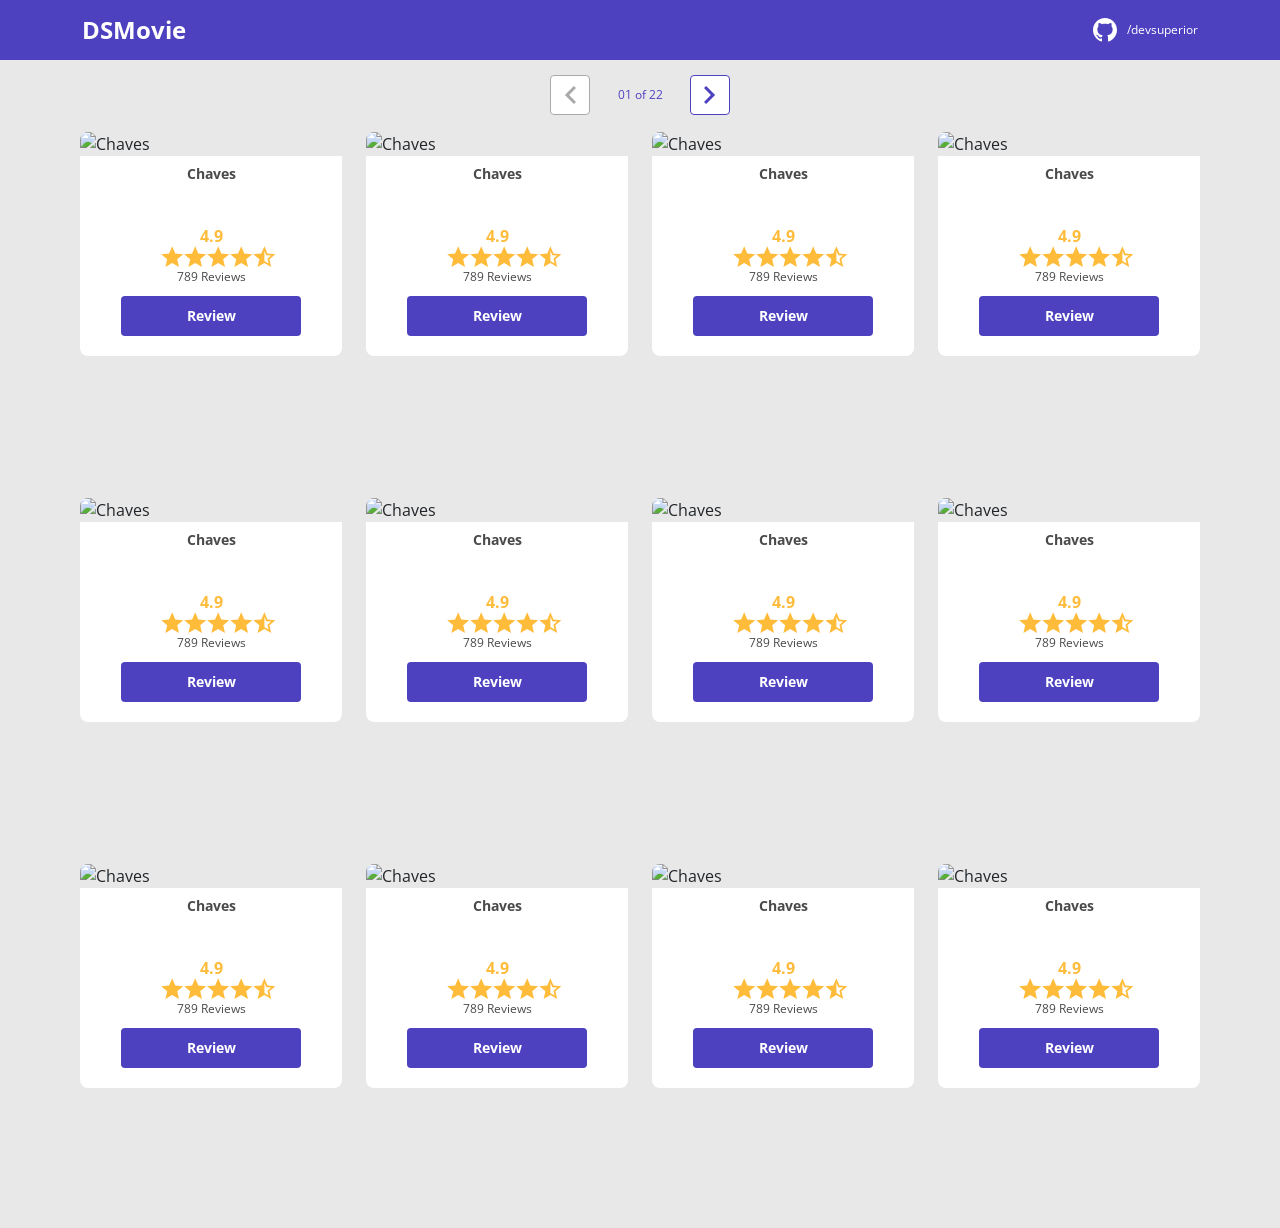
==== index.html @ 78d0e81d "Added pagination component" ====
<!DOCTYPE html>
<html lang="en">

<head>
    <meta charset="UTF-8">
    <meta http-equiv="X-UA-Compatible" content="IE=edge">
    <meta name="viewport" content="width=device-width, initial-scale=1.0">
    <title>DSMovie</title>

    <link href="https://cdn.jsdelivr.net/npm/bootstrap@5.1.3/dist/css/bootstrap.min.css" rel="stylesheet"
        integrity="sha384-1BmE4kWBq78iYhFldvKuhfTAU6auU8tT94WrHftjDbrCEXSU1oBoqyl2QvZ6jIW3" crossorigin="anonymous">

    <link rel="stylesheet" href="css/style.css">

</head>

<body>
    <header>

        <nav class="container">
            <h1>DSMovie</h1>

            <div class="dsmovie-contact-container">
                <a href="https://github.com/devsuperior"><img src="img/github_logo.svg" alt="Github"></a>
                <a href="https://github.com/devsuperior">/devsuperior</a>
            </div>

        </nav>

    </header>

    <main>
        <section id="dsmovie-card-list" class="container">

            <div class="dsmovie-pagination-container">

                <div class="dsmovie-pagination-box">
                    <button disabled class="dsmovie-page-btn">
                        <img class="flip-image" src="img/arrow.svg" alt="Previous Page">
                    </button>

                    <p>01 of 22</p>

                    <button class="dsmovie-page-btn">
                        <img src="img/arrow.svg" alt="Next Page">
                    </button>

                </div>
            </div>

            <div class="row">

                <div class="col-sm-6 col-lg-4 col-xl-3 mb-3">

                    <div class="dsmovie-card">

                        <img src="https://www.themoviedb.org/t/p/w533_and_h300_bestv2/6zzyWTu3p2Diztotbnb0kf128uo.jpg"
                            alt="Chaves">

                        <div class="dsmovie-card-description">
                            <h3>Chaves</h3>

                            <!-- Score -->
                            <div class="dsmovie-review-container">
                                <h4>4.9</h4>

                                <div class="dsmovie-star-container">
                                    <img src="img/star_full.svg" alt="*">
                                    <img src="img/star_full.svg" alt="*">
                                    <img src="img/star_full.svg" alt="*">
                                    <img src="img/star_full.svg" alt="*">
                                    <img src="img/star_half.svg" alt="/">
                                </div>

                                <p>789 Reviews</p>

                                <a class="dsmovie-btn" href="form.html">Review</a>
                            </div>
                        </div>
                    </div>

                </div>

                <div class="col-sm-6 col-lg-4 col-xl-3 mb-3">

                    <div class="dsmovie-card">

                        <img src="https://www.themoviedb.org/t/p/w533_and_h300_bestv2/6zzyWTu3p2Diztotbnb0kf128uo.jpg"
                            alt="Chaves">

                        <div class="dsmovie-card-description">
                            <h3>Chaves</h3>

                            <!-- Score -->
                            <div class="dsmovie-review-container">
                                <h4>4.9</h4>

                                <div class="dsmovie-star-container">
                                    <img src="img/star_full.svg" alt="*">
                                    <img src="img/star_full.svg" alt="*">
                                    <img src="img/star_full.svg" alt="*">
                                    <img src="img/star_full.svg" alt="*">
                                    <img src="img/star_half.svg" alt="/">
                                </div>

                                <p>789 Reviews</p>

                                <a class="dsmovie-btn" href="form.html">Review</a>
                            </div>
                        </div>
                    </div>

                </div>
                <div class="col-sm-6 col-lg-4 col-xl-3 mb-3">

                    <div class="dsmovie-card">

                        <img src="https://www.themoviedb.org/t/p/w533_and_h300_bestv2/6zzyWTu3p2Diztotbnb0kf128uo.jpg"
                            alt="Chaves">

                        <div class="dsmovie-card-description">
                            <h3>Chaves</h3>

                            <!-- Score -->
                            <div class="dsmovie-review-container">
                                <h4>4.9</h4>

                                <div class="dsmovie-star-container">
                                    <img src="img/star_full.svg" alt="*">
                                    <img src="img/star_full.svg" alt="*">
                                    <img src="img/star_full.svg" alt="*">
                                    <img src="img/star_full.svg" alt="*">
                                    <img src="img/star_half.svg" alt="/">
                                </div>

                                <p>789 Reviews</p>

                                <a class="dsmovie-btn" href="form.html">Review</a>
                            </div>
                        </div>
                    </div>

                </div>
                <div class="col-sm-6 col-lg-4 col-xl-3 mb-3">

                    <div class="dsmovie-card">

                        <img src="https://www.themoviedb.org/t/p/w533_and_h300_bestv2/6zzyWTu3p2Diztotbnb0kf128uo.jpg"
                            alt="Chaves">

                        <div class="dsmovie-card-description">
                            <h3>Chaves</h3>

                            <!-- Score -->
                            <div class="dsmovie-review-container">
                                <h4>4.9</h4>

                                <div class="dsmovie-star-container">
                                    <img src="img/star_full.svg" alt="*">
                                    <img src="img/star_full.svg" alt="*">
                                    <img src="img/star_full.svg" alt="*">
                                    <img src="img/star_full.svg" alt="*">
                                    <img src="img/star_half.svg" alt="/">
                                </div>

                                <p>789 Reviews</p>

                                <a class="dsmovie-btn" href="form.html">Review</a>
                            </div>
                        </div>
                    </div>

                </div>
                <div class="col-sm-6 col-lg-4 col-xl-3 mb-3">

                    <div class="dsmovie-card">

                        <img src="https://www.themoviedb.org/t/p/w533_and_h300_bestv2/6zzyWTu3p2Diztotbnb0kf128uo.jpg"
                            alt="Chaves">

                        <div class="dsmovie-card-description">
                            <h3>Chaves</h3>

                            <!-- Score -->
                            <div class="dsmovie-review-container">
                                <h4>4.9</h4>

                                <div class="dsmovie-star-container">
                                    <img src="img/star_full.svg" alt="*">
                                    <img src="img/star_full.svg" alt="*">
                                    <img src="img/star_full.svg" alt="*">
                                    <img src="img/star_full.svg" alt="*">
                                    <img src="img/star_half.svg" alt="/">
                                </div>

                                <p>789 Reviews</p>

                                <a class="dsmovie-btn" href="form.html">Review</a>
                            </div>
                        </div>
                    </div>

                </div>
                <div class="col-sm-6 col-lg-4 col-xl-3 mb-3">

                    <div class="dsmovie-card">

                        <img src="https://www.themoviedb.org/t/p/w533_and_h300_bestv2/6zzyWTu3p2Diztotbnb0kf128uo.jpg"
                            alt="Chaves">

                        <div class="dsmovie-card-description">
                            <h3>Chaves</h3>

                            <!-- Score -->
                            <div class="dsmovie-review-container">
                                <h4>4.9</h4>

                                <div class="dsmovie-star-container">
                                    <img src="img/star_full.svg" alt="*">
                                    <img src="img/star_full.svg" alt="*">
                                    <img src="img/star_full.svg" alt="*">
                                    <img src="img/star_full.svg" alt="*">
                                    <img src="img/star_half.svg" alt="/">
                                </div>

                                <p>789 Reviews</p>

                                <a class="dsmovie-btn" href="form.html">Review</a>
                            </div>
                        </div>
                    </div>

                </div>
                <div class="col-sm-6 col-lg-4 col-xl-3 mb-3">

                    <div class="dsmovie-card">

                        <img src="https://www.themoviedb.org/t/p/w533_and_h300_bestv2/6zzyWTu3p2Diztotbnb0kf128uo.jpg"
                            alt="Chaves">

                        <div class="dsmovie-card-description">
                            <h3>Chaves</h3>

                            <!-- Score -->
                            <div class="dsmovie-review-container">
                                <h4>4.9</h4>

                                <div class="dsmovie-star-container">
                                    <img src="img/star_full.svg" alt="*">
                                    <img src="img/star_full.svg" alt="*">
                                    <img src="img/star_full.svg" alt="*">
                                    <img src="img/star_full.svg" alt="*">
                                    <img src="img/star_half.svg" alt="/">
                                </div>

                                <p>789 Reviews</p>

                                <a class="dsmovie-btn" href="form.html">Review</a>
                            </div>
                        </div>
                    </div>

                </div>
                <div class="col-sm-6 col-lg-4 col-xl-3 mb-3">

                    <div class="dsmovie-card">

                        <img src="https://www.themoviedb.org/t/p/w533_and_h300_bestv2/6zzyWTu3p2Diztotbnb0kf128uo.jpg"
                            alt="Chaves">

                        <div class="dsmovie-card-description">
                            <h3>Chaves</h3>

                            <!-- Score -->
                            <div class="dsmovie-review-container">
                                <h4>4.9</h4>

                                <div class="dsmovie-star-container">
                                    <img src="img/star_full.svg" alt="*">
                                    <img src="img/star_full.svg" alt="*">
                                    <img src="img/star_full.svg" alt="*">
                                    <img src="img/star_full.svg" alt="*">
                                    <img src="img/star_half.svg" alt="/">
                                </div>

                                <p>789 Reviews</p>

                                <a class="dsmovie-btn" href="form.html">Review</a>
                            </div>
                        </div>
                    </div>

                </div>
                <div class="col-sm-6 col-lg-4 col-xl-3 mb-3">

                    <div class="dsmovie-card">

                        <img src="https://www.themoviedb.org/t/p/w533_and_h300_bestv2/6zzyWTu3p2Diztotbnb0kf128uo.jpg"
                            alt="Chaves">

                        <div class="dsmovie-card-description">
                            <h3>Chaves</h3>

                            <!-- Score -->
                            <div class="dsmovie-review-container">
                                <h4>4.9</h4>

                                <div class="dsmovie-star-container">
                                    <img src="img/star_full.svg" alt="*">
                                    <img src="img/star_full.svg" alt="*">
                                    <img src="img/star_full.svg" alt="*">
                                    <img src="img/star_full.svg" alt="*">
                                    <img src="img/star_half.svg" alt="/">
                                </div>

                                <p>789 Reviews</p>

                                <a class="dsmovie-btn" href="form.html">Review</a>
                            </div>
                        </div>
                    </div>

                </div>
                <div class="col-sm-6 col-lg-4 col-xl-3 mb-3">

                    <div class="dsmovie-card">

                        <img src="https://www.themoviedb.org/t/p/w533_and_h300_bestv2/6zzyWTu3p2Diztotbnb0kf128uo.jpg"
                            alt="Chaves">

                        <div class="dsmovie-card-description">
                            <h3>Chaves</h3>

                            <!-- Score -->
                            <div class="dsmovie-review-container">
                                <h4>4.9</h4>

                                <div class="dsmovie-star-container">
                                    <img src="img/star_full.svg" alt="*">
                                    <img src="img/star_full.svg" alt="*">
                                    <img src="img/star_full.svg" alt="*">
                                    <img src="img/star_full.svg" alt="*">
                                    <img src="img/star_half.svg" alt="/">
                                </div>

                                <p>789 Reviews</p>

                                <a class="dsmovie-btn" href="form.html">Review</a>
                            </div>
                        </div>
                    </div>

                </div>
                <div class="col-sm-6 col-lg-4 col-xl-3 mb-3">

                    <div class="dsmovie-card">

                        <img src="https://www.themoviedb.org/t/p/w533_and_h300_bestv2/6zzyWTu3p2Diztotbnb0kf128uo.jpg"
                            alt="Chaves">

                        <div class="dsmovie-card-description">
                            <h3>Chaves</h3>

                            <!-- Score -->
                            <div class="dsmovie-review-container">
                                <h4>4.9</h4>

                                <div class="dsmovie-star-container">
                                    <img src="img/star_full.svg" alt="*">
                                    <img src="img/star_full.svg" alt="*">
                                    <img src="img/star_full.svg" alt="*">
                                    <img src="img/star_full.svg" alt="*">
                                    <img src="img/star_half.svg" alt="/">
                                </div>

                                <p>789 Reviews</p>

                                <a class="dsmovie-btn" href="form.html">Review</a>
                            </div>
                        </div>
                    </div>

                </div>
                <div class="col-sm-6 col-lg-4 col-xl-3 mb-3">

                    <div class="dsmovie-card">

                        <img src="https://www.themoviedb.org/t/p/w533_and_h300_bestv2/6zzyWTu3p2Diztotbnb0kf128uo.jpg"
                            alt="Chaves">

                        <div class="dsmovie-card-description">
                            <h3>Chaves</h3>

                            <!-- Score -->
                            <div class="dsmovie-review-container">
                                <h4>4.9</h4>

                                <div class="dsmovie-star-container">
                                    <img src="img/star_full.svg" alt="*">
                                    <img src="img/star_full.svg" alt="*">
                                    <img src="img/star_full.svg" alt="*">
                                    <img src="img/star_full.svg" alt="*">
                                    <img src="img/star_half.svg" alt="/">
                                </div>

                                <p>789 Reviews</p>

                                <a class="dsmovie-btn" href="form.html">Review</a>
                            </div>
                        </div>
                    </div>

                </div>

            </div>

        </section>
    </main>
</body>

</html>
---- css/style.css ----
@import url('https://fonts.googleapis.com/css2?family=Open+Sans:wght@300;400;700&display=swap');

:root {
	--white: #FFFFFF;
	--primary-color: #4D41C0;
	--body-bg: #E8E8E8;
	--dark-gray: #4A4A4A;
	--gray: #989898;
	--light-gray: #9E9E9E;
	--lighter-gray: #AAAAAA;
	--strong-yellow: #FFBB3A;
}

* {
	margin: 0px;
	box-sizing: border-box;
	font-family: 'Open Sans', sans-serif;
}

html, body {
	background-color: var(--body-bg);
}

h1, h2, h3, h4, h5, h6 {
	margin: 0px; /* Override the bootstrap margins */
}

header {
	color: var(--white);
	background-color: var(--primary-color);
}

nav {
	height: 60px;
	display: flex;
	align-items: center;
	justify-content: space-between;
}

nav h1 {
	font-size: 24px;
	font-weight: 700;
}

nav a {
	font-size: 12px;
	font-weight: 400;
}

nav a img {
	width: 24px;
}

a, a:hover {
	color: unset;
	text-decoration: none;
}

.flip-image {
	transform: rotate(180deg);
}

/* Contact */
.dsmovie-contact-container {
	display: flex;
	align-items: center;
}

.dsmovie-contact-container img {
	margin-right: 10px;
}

/* Pagination */
.dsmovie-pagination-container {
	display: flex;
	flex-direction: column;
	align-items: center;
	padding: 15px 0;
}

.dsmovie-pagination-box {
	min-width: 180px;

	display: flex;
	align-items: center;
	justify-content: space-between;
}

.dsmovie-pagination-box p {
	font-size: 12px;
	font-weight: 400;
	
	margin: 0;

	color: var(--primary-color);
}

.dsmovie-page-btn {
	width: 40px;
	height: 40px;
	border: 1px solid;
	border-radius: 4px;

	display: flex;
	justify-content: center;
	align-items: center;

	color: var(--primary-color);
	background-color: var(--white);
}

.dsmovie-page-btn:disabled {
	color: var(--lighter-gray);
}

.dsmovie-page-btn:disabled img {
	filter: brightness(0) /* Turn black */
			saturate(100%)

			invert(83%) /* Change color */
			sepia(0%)
			saturate(145%)
			hue-rotate(149deg)
			brightness(84%)
			contrast(84%);
}

/* Card */

#dsmovie-card-list {
	padding: 0 10px;
}

.dsmovie-card {
	width: 100%;
	min-height: 350px;
}

.dsmovie-card img {
	width: 100%;
	border-radius: 8px 8px 0 0;
}

.dsmovie-card-description {
	min-height: 200px;
	border-radius: 0 0 8px 8px;
	
	display: flex;
	flex-direction: column;
	align-items: center;
	justify-content: space-between;
	padding: 10px 20px 20px 20px;

	background-color: var(--white);
}

.dsmovie-card-description h3 {
	font-size: 14px;
	font-weight: 700;

	margin-bottom: 10px;
	text-align: center;

	color: var(--dark-gray);
}

.dsmovie-review-container {
	display: flex;
	flex-direction: column;
	align-items: center;
}

.dsmovie-review-container h4 {
	font-weight: 700;
	font-size: 16px;

	color: var(--strong-yellow);
}

.dsmovie-review-container p {
	font-weight: 400;
	font-size: 12px;

	margin-bottom: 10px;

	color: var(--dark-gray);
}

.dsmovie-star-container {
	width: 100px;

	display: flex;
}

.dsmovie-btn, .dsmovie-btn:hover {
	width: 180px;
	height: 40px;
	border: none;
	border-radius: 4px;

	font-size: 14px;
	font-weight: 700;
	display: flex;
	align-items: center;
	justify-content: center;

	color: var(--white);
	background-color: var(--primary-color);
}

/* Form */
#dsmovie-form-section {
	padding: 40px 0;
}

.dsmovie-form-container {
	max-width: 480px;
}

.dsmovie-form-description {
	border-radius: 0 0 8px 8px;
	
	display: flex;
	flex-direction: column;
	align-items: center;
	justify-content: space-between;
	padding: 10px 20px 20px 20px;

	background-color: var(--white);
}

.dsmovie-form-description h3 {
	font-weight: 700;
	font-size: 13px;

	margin-bottom: 20px;

	color: var(--dark-gray);
}

.dsmovie-form {
	width: 100%;

	font-size: 12px;

	display: flex;
	flex-direction: column;
	align-items: center;
	justify-content: space-between;

	color: var(--lighter-gray);
}

.dsmovie-form-group {
	width: 100%;

	margin-bottom: 20px;
}

.dsmovie-form-btn-container {
	height: 100px;

	display: flex;
	align-items: center;
	flex-direction: column;
	justify-content: space-between;
}
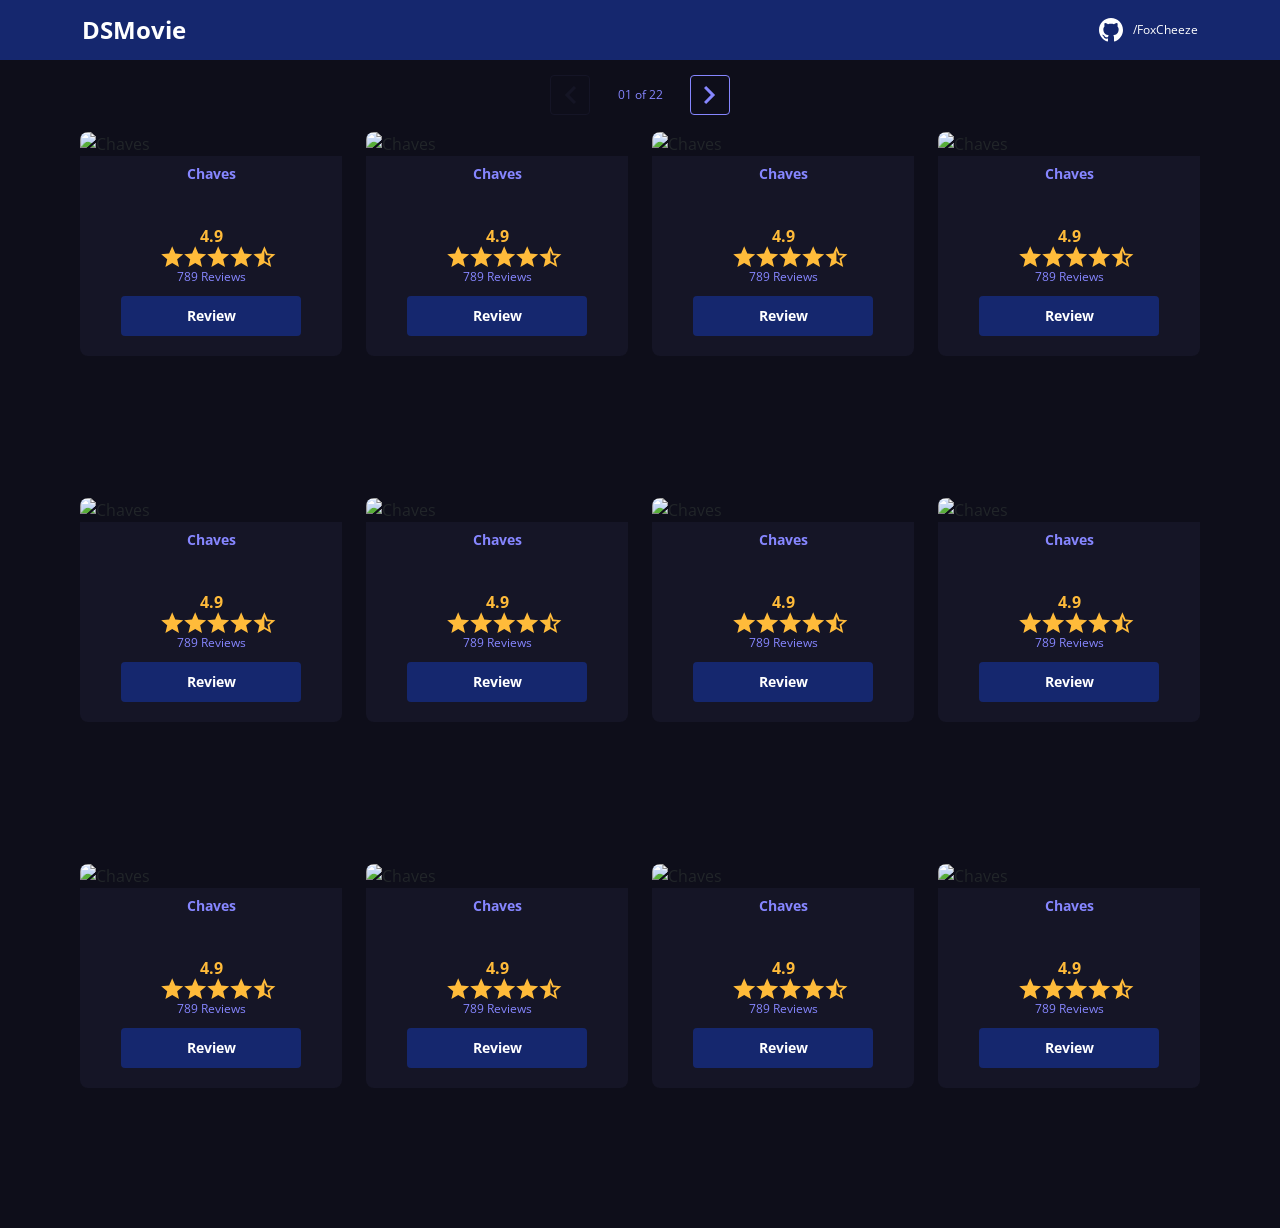
==== commit 58d1c8cf: "Changed colors to dark mode and enhanced buttons" ====
--- a/index.html
+++ b/index.html
@@ -21,8 +21,8 @@
             <h1>DSMovie</h1>
 
             <div class="dsmovie-contact-container">
-                <a href="https://github.com/devsuperior"><img src="img/github_logo.svg" alt="Github"></a>
-                <a href="https://github.com/devsuperior">/devsuperior</a>
+                <a href="https://github.com/FoxCheeze"><img src="img/github_logo.svg" alt="Github"></a>
+                <a href="https://github.com/FoxCheeze">/FoxCheeze</a>
             </div>
 
         </nav>
--- a/css/style.css
+++ b/css/style.css
@@ -2,9 +2,10 @@
 
 :root {
 	--white: #FFFFFF;
-	--primary-color: #4D41C0;
-	--body-bg: #E8E8E8;
-	--dark-gray: #4A4A4A;
+	--dark-purple: #151526;
+	--darker-purple: #0e0e1a;
+	--lighter-purple: #8686ff;
+	--primary-color: #15276e;
 	--gray: #989898;
 	--light-gray: #9E9E9E;
 	--lighter-gray: #AAAAAA;
@@ -18,7 +19,7 @@
 }
 
 html, body {
-	background-color: var(--body-bg);
+	background-color: var(--darker-purple);
 }
 
 h1, h2, h3, h4, h5, h6 {
@@ -92,7 +93,7 @@
 	
 	margin: 0;
 
-	color: var(--primary-color);
+	color: var(--lighter-purple);
 }
 
 .dsmovie-page-btn {
@@ -105,24 +106,33 @@
 	justify-content: center;
 	align-items: center;
 
-	color: var(--primary-color);
-	background-color: var(--white);
-}
-
-.dsmovie-page-btn:disabled {
-	color: var(--lighter-gray);
+	color: var(--lighter-purple);
+	background-color: unset;
+}
+
+.dsmovie-page-btn:hover {
+	background-color: var(--lighter-purple);
+}
+
+.dsmovie-page-btn:hover img {
+	filter: brightness(0) /* Turn black */
+			saturate(100%)
+			/* Change color */
+			invert(3%) sepia(38%) saturate(2143%) hue-rotate(217deg) brightness(91%) contrast(95%);
+
+}
+
+
+.dsmovie-page-btn:disabled, .dsmovie-page-btn:disabled:hover  {
+	color: var(--dark-purple);
+	background-color: unset
 }
 
 .dsmovie-page-btn:disabled img {
 	filter: brightness(0) /* Turn black */
 			saturate(100%)
-
-			invert(83%) /* Change color */
-			sepia(0%)
-			saturate(145%)
-			hue-rotate(149deg)
-			brightness(84%)
-			contrast(84%);
+			/* Change color */
+			invert(7%) sepia(6%) saturate(5038%) hue-rotate(201deg) brightness(93%) contrast(95%);
 }
 
 /* Card */
@@ -151,7 +161,7 @@
 	justify-content: space-between;
 	padding: 10px 20px 20px 20px;
 
-	background-color: var(--white);
+	background-color: var(--dark-purple);
 }
 
 .dsmovie-card-description h3 {
@@ -161,7 +171,7 @@
 	margin-bottom: 10px;
 	text-align: center;
 
-	color: var(--dark-gray);
+	color: var(--lighter-purple);
 }
 
 .dsmovie-review-container {
@@ -183,7 +193,7 @@
 
 	margin-bottom: 10px;
 
-	color: var(--dark-gray);
+	color: var(--lighter-purple);
 }
 
 .dsmovie-star-container {
@@ -192,7 +202,7 @@
 	display: flex;
 }
 
-.dsmovie-btn, .dsmovie-btn:hover {
+.dsmovie-btn {
 	width: 180px;
 	height: 40px;
 	border: none;
@@ -208,9 +218,15 @@
 	background-color: var(--primary-color);
 }
 
+.dsmovie-btn:hover {
+
+	color: var(--lighter-purple);
+	background-color: var(--darker-purple)
+}
+
 /* Form */
 #dsmovie-form-section {
-	padding: 40px 0;
+	padding: 40px 10px;
 }
 
 .dsmovie-form-container {
@@ -226,7 +242,7 @@
 	justify-content: space-between;
 	padding: 10px 20px 20px 20px;
 
-	background-color: var(--white);
+	background-color: var(--dark-purple);
 }
 
 .dsmovie-form-description h3 {
@@ -235,7 +251,7 @@
 
 	margin-bottom: 20px;
 
-	color: var(--dark-gray);
+	color: var(--lighter-purple);
 }
 
 .dsmovie-form {
@@ -253,8 +269,24 @@
 
 .dsmovie-form-group {
 	width: 100%;
-
+	
 	margin-bottom: 20px;
+	
+	color: var(--lighter-purple);
+}
+
+.dsmovie-form-group input:enabled {
+	border-color: var(--lighter-purple);
+
+	color: var(--lighter-gray);
+	background-color: var(--darker-purple);
+}
+
+.dsmovie-form-group select:enabled{
+	border-color: var(--lighter-purple);
+
+	color: var(--lighter-gray);
+	background-color: var(--darker-purple);
 }
 
 .dsmovie-form-btn-container {
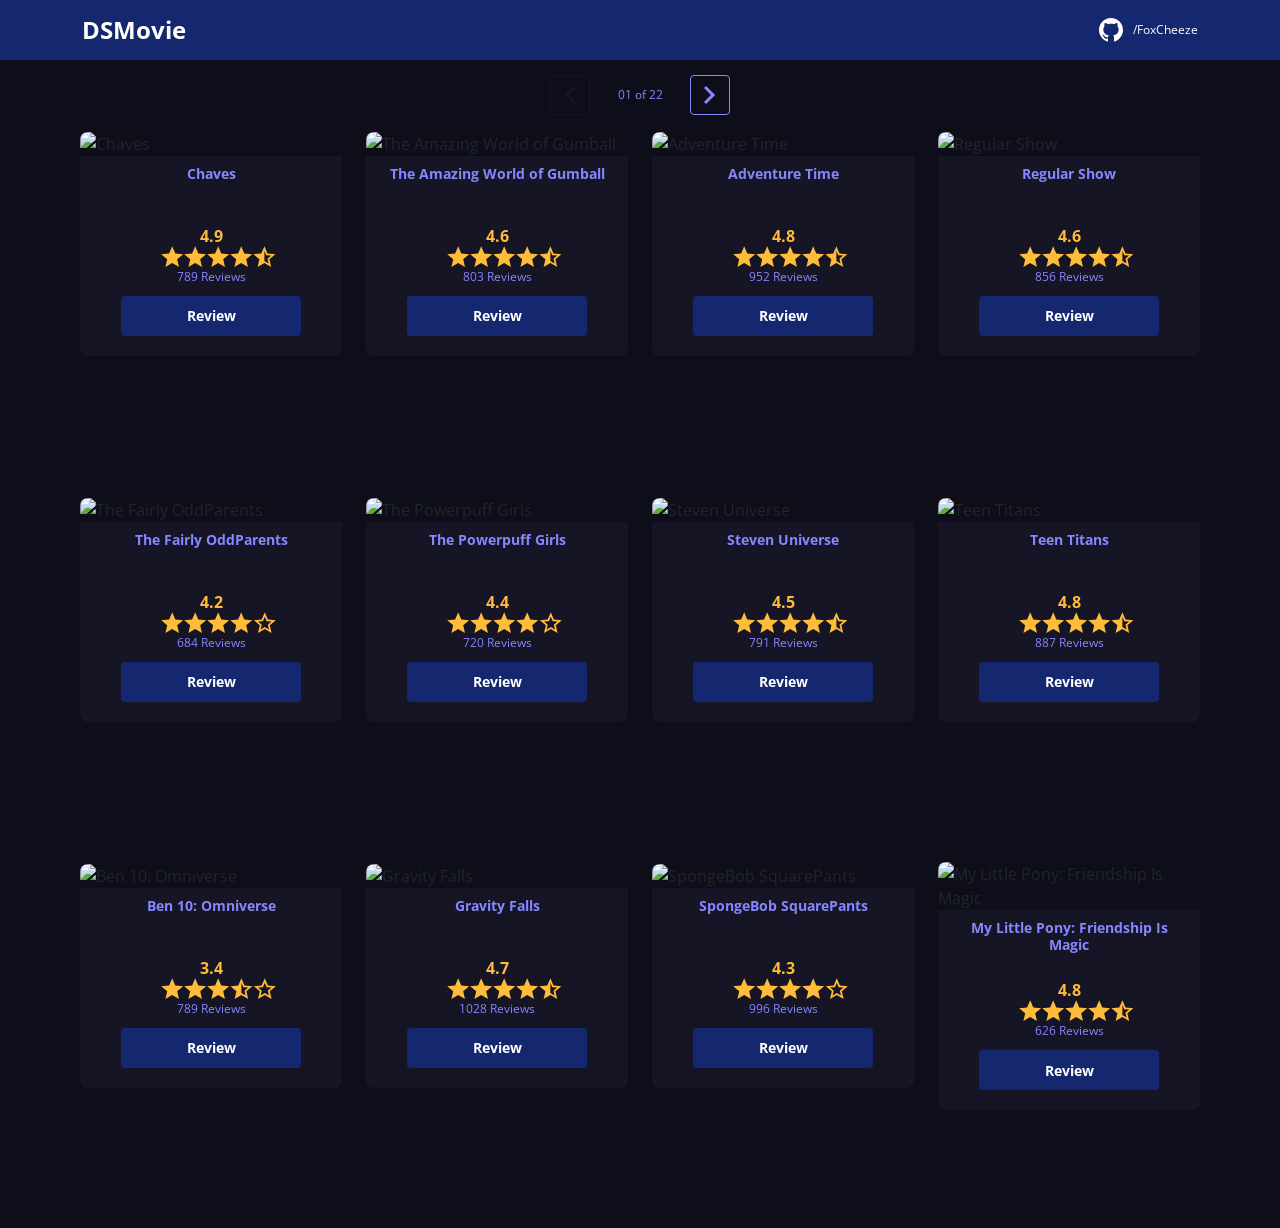
==== commit 591f8e3a: "Added more movies to the list" ====
--- a/index.html
+++ b/index.html
@@ -10,7 +10,7 @@
     <link href="https://cdn.jsdelivr.net/npm/bootstrap@5.1.3/dist/css/bootstrap.min.css" rel="stylesheet"
         integrity="sha384-1BmE4kWBq78iYhFldvKuhfTAU6auU8tT94WrHftjDbrCEXSU1oBoqyl2QvZ6jIW3" crossorigin="anonymous">
 
-    <link rel="stylesheet" href="css/style.css">
+    <link rel="stylesheet" href="/css/style.css">
 
 </head>
 
@@ -21,7 +21,7 @@
             <h1>DSMovie</h1>
 
             <div class="dsmovie-contact-container">
-                <a href="https://github.com/FoxCheeze"><img src="img/github_logo.svg" alt="Github"></a>
+                <a href="https://github.com/FoxCheeze"><img src="/img/github_logo.svg" alt="Github"></a>
                 <a href="https://github.com/FoxCheeze">/FoxCheeze</a>
             </div>
 
@@ -36,13 +36,13 @@
 
                 <div class="dsmovie-pagination-box">
                     <button disabled class="dsmovie-page-btn">
-                        <img class="flip-image" src="img/arrow.svg" alt="Previous Page">
+                        <img class="flip-image" src="/img/arrow.svg" alt="Previous Page">
                     </button>
 
                     <p>01 of 22</p>
 
                     <button class="dsmovie-page-btn">
-                        <img src="img/arrow.svg" alt="Next Page">
+                        <img src="/img/arrow.svg" alt="Next Page">
                     </button>
 
                 </div>
@@ -54,8 +54,7 @@
 
                     <div class="dsmovie-card">
 
-                        <img src="https://www.themoviedb.org/t/p/w533_and_h300_bestv2/6zzyWTu3p2Diztotbnb0kf128uo.jpg"
-                            alt="Chaves">
+                        <img src="https://www.themoviedb.org/t/p/w533_and_h300_bestv2/6zzyWTu3p2Diztotbnb0kf128uo.jpg" alt="Chaves">
 
                         <div class="dsmovie-card-description">
                             <h3>Chaves</h3>
@@ -65,347 +64,336 @@
                                 <h4>4.9</h4>
 
                                 <div class="dsmovie-star-container">
-                                    <img src="img/star_full.svg" alt="*">
-                                    <img src="img/star_full.svg" alt="*">
-                                    <img src="img/star_full.svg" alt="*">
-                                    <img src="img/star_full.svg" alt="*">
-                                    <img src="img/star_half.svg" alt="/">
+                                    <img src="/img/star_full.svg" alt="*">
+                                    <img src="/img/star_full.svg" alt="*">
+                                    <img src="/img/star_full.svg" alt="*">
+                                    <img src="/img/star_full.svg" alt="*">
+                                    <img src="/img/star_half.svg" alt="/">
                                 </div>
 
                                 <p>789 Reviews</p>
 
-                                <a class="dsmovie-btn" href="form.html">Review</a>
-                            </div>
-                        </div>
-                    </div>
-
-                </div>
-
-                <div class="col-sm-6 col-lg-4 col-xl-3 mb-3">
-
-                    <div class="dsmovie-card">
-
-                        <img src="https://www.themoviedb.org/t/p/w533_and_h300_bestv2/6zzyWTu3p2Diztotbnb0kf128uo.jpg"
-                            alt="Chaves">
-
-                        <div class="dsmovie-card-description">
-                            <h3>Chaves</h3>
-
-                            <!-- Score -->
-                            <div class="dsmovie-review-container">
-                                <h4>4.9</h4>
-
-                                <div class="dsmovie-star-container">
-                                    <img src="img/star_full.svg" alt="*">
-                                    <img src="img/star_full.svg" alt="*">
-                                    <img src="img/star_full.svg" alt="*">
-                                    <img src="img/star_full.svg" alt="*">
-                                    <img src="img/star_half.svg" alt="/">
+                                <a class="dsmovie-btn" href="/forms/form01.html">Review</a>
+                            </div>
+                        </div>
+                    </div>
+
+                </div>
+
+                <div class="col-sm-6 col-lg-4 col-xl-3 mb-3">
+
+                    <div class="dsmovie-card">
+
+                        <img src="https://www.themoviedb.org/t/p/w533_and_h300_bestv2/u7Bin65b90ELLbPN4uI6dAHIhMu.jpg" alt="The Amazing World of Gumball">
+
+                        <div class="dsmovie-card-description">
+                            <h3>The Amazing World of Gumball</h3>
+
+                            <!-- Score -->
+                            <div class="dsmovie-review-container">
+                                <h4>4.6</h4>
+
+                                <div class="dsmovie-star-container">
+                                    <img src="/img/star_full.svg" alt="*">
+                                    <img src="/img/star_full.svg" alt="*">
+                                    <img src="/img/star_full.svg" alt="*">
+                                    <img src="/img/star_full.svg" alt="*">
+                                    <img src="/img/star_half.svg" alt="/">
+                                </div>
+
+                                <p>803 Reviews</p>
+
+                                <a class="dsmovie-btn" href="/forms/form02.html">Review</a>
+                            </div>
+                        </div>
+                    </div>
+
+                </div>
+                <div class="col-sm-6 col-lg-4 col-xl-3 mb-3">
+
+                    <div class="dsmovie-card">
+
+                        <img src="https://www.themoviedb.org/t/p/w533_and_h300_bestv2/xNJGvSS5PcJoqNZJahgGPwu8F4z.jpg" alt="Adventure Time">
+
+                        <div class="dsmovie-card-description">
+                            <h3>Adventure Time</h3>
+
+                            <!-- Score -->
+                            <div class="dsmovie-review-container">
+                                <h4>4.8</h4>
+
+                                <div class="dsmovie-star-container">
+                                    <img src="/img/star_full.svg" alt="*">
+                                    <img src="/img/star_full.svg" alt="*">
+                                    <img src="/img/star_full.svg" alt="*">
+                                    <img src="/img/star_full.svg" alt="*">
+                                    <img src="/img/star_half.svg" alt="/">
+                                </div>
+
+                                <p>952 Reviews</p>
+
+                                <a class="dsmovie-btn" href="/forms/form03.html">Review</a>
+                            </div>
+                        </div>
+                    </div>
+
+                </div>
+                <div class="col-sm-6 col-lg-4 col-xl-3 mb-3">
+
+                    <div class="dsmovie-card">
+
+                        <img src="https://www.themoviedb.org/t/p/w533_and_h300_bestv2/bhF63Jd90gRYyTHd4y5GCGA2vX6.jpg" alt="Regular Show">
+
+                        <div class="dsmovie-card-description">
+                            <h3>Regular Show</h3>
+
+                            <!-- Score -->
+                            <div class="dsmovie-review-container">
+                                <h4>4.6</h4>
+
+                                <div class="dsmovie-star-container">
+                                    <img src="/img/star_full.svg" alt="*">
+                                    <img src="/img/star_full.svg" alt="*">
+                                    <img src="/img/star_full.svg" alt="*">
+                                    <img src="/img/star_full.svg" alt="*">
+                                    <img src="/img/star_half.svg" alt="/">
+                                </div>
+
+                                <p>856 Reviews</p>
+
+                                <a class="dsmovie-btn" href="/forms/form04.html">Review</a>
+                            </div>
+                        </div>
+                    </div>
+
+                </div>
+                <div class="col-sm-6 col-lg-4 col-xl-3 mb-3">
+
+                    <div class="dsmovie-card">
+
+                        <img src="https://www.themoviedb.org/t/p/w533_and_h300_bestv2/jlruzecsif3tkCSoHlUaPR01O7U.jpg" alt="The Fairly OddParents">
+
+                        <div class="dsmovie-card-description">
+                            <h3>The Fairly OddParents</h3>
+
+                            <!-- Score -->
+                            <div class="dsmovie-review-container">
+                                <h4>4.2</h4>
+
+                                <div class="dsmovie-star-container">
+                                    <img src="/img/star_full.svg" alt="*">
+                                    <img src="/img/star_full.svg" alt="*">
+                                    <img src="/img/star_full.svg" alt="*">
+                                    <img src="/img/star_full.svg" alt="*">
+                                    <img src="/img/star_empty.svg" alt="#">
+                                </div>
+
+                                <p>684 Reviews</p>
+
+                                <a class="dsmovie-btn" href="/forms/form05.html">Review</a>
+                            </div>
+                        </div>
+                    </div>
+
+                </div>
+                <div class="col-sm-6 col-lg-4 col-xl-3 mb-3">
+
+                    <div class="dsmovie-card">
+
+                        <img src="https://www.themoviedb.org/t/p/w533_and_h300_bestv2/1PLwomtlgNpWnQ8PJkuvXg2Oh9n.jpg" alt="The Powerpuff Girls">
+
+                        <div class="dsmovie-card-description">
+                            <h3>The Powerpuff Girls</h3>
+
+                            <!-- Score -->
+                            <div class="dsmovie-review-container">
+                                <h4>4.4</h4>
+
+                                <div class="dsmovie-star-container">
+                                    <img src="/img/star_full.svg" alt="*">
+                                    <img src="/img/star_full.svg" alt="*">
+                                    <img src="/img/star_full.svg" alt="*">
+                                    <img src="/img/star_full.svg" alt="*">
+                                    <img src="/img/star_empty.svg" alt="#">
+                                </div>
+
+                                <p>720 Reviews</p>
+
+                                <a class="dsmovie-btn" href="/forms/form06.html">Review</a>
+                            </div>
+                        </div>
+                    </div>
+
+                </div>
+                <div class="col-sm-6 col-lg-4 col-xl-3 mb-3">
+
+                    <div class="dsmovie-card">
+
+                        <img src="https://www.themoviedb.org/t/p/w533_and_h300_bestv2/9daKewVsUrEldMz4M2bTj3PQY2Y.jpg" alt="Steven Universe">
+
+                        <div class="dsmovie-card-description">
+                            <h3>Steven Universe</h3>
+
+                            <!-- Score -->
+                            <div class="dsmovie-review-container">
+                                <h4>4.5</h4>
+
+                                <div class="dsmovie-star-container">
+                                    <img src="/img/star_full.svg" alt="*">
+                                    <img src="/img/star_full.svg" alt="*">
+                                    <img src="/img/star_full.svg" alt="*">
+                                    <img src="/img/star_full.svg" alt="*">
+                                    <img src="/img/star_half.svg" alt="/">
+                                </div>
+
+                                <p>791 Reviews</p>
+
+                                <a class="dsmovie-btn" href="/forms/form07.html">Review</a>
+                            </div>
+                        </div>
+                    </div>
+
+                </div>
+                <div class="col-sm-6 col-lg-4 col-xl-3 mb-3">
+
+                    <div class="dsmovie-card">
+
+                        <img src="https://www.themoviedb.org/t/p/w533_and_h300_bestv2/pOSrwCPaElCOKYA5cE5cMOeslit.jpg" alt="Teen Titans">
+
+                        <div class="dsmovie-card-description">
+                            <h3>Teen Titans</h3>
+
+                            <!-- Score -->
+                            <div class="dsmovie-review-container">
+                                <h4>4.8</h4>
+
+                                <div class="dsmovie-star-container">
+                                    <img src="/img/star_full.svg" alt="*">
+                                    <img src="/img/star_full.svg" alt="*">
+                                    <img src="/img/star_full.svg" alt="*">
+                                    <img src="/img/star_full.svg" alt="*">
+                                    <img src="/img/star_half.svg" alt="/">
+                                </div>
+
+                                <p>887 Reviews</p>
+
+                                <a class="dsmovie-btn" href="/forms/form08.html">Review</a>
+                            </div>
+                        </div>
+                    </div>
+
+                </div>
+                <div class="col-sm-6 col-lg-4 col-xl-3 mb-3">
+
+                    <div class="dsmovie-card">
+
+                        <img src="https://www.themoviedb.org/t/p/w533_and_h300_bestv2/jm3VtQRbxLysEEYcUSwuj67LvXS.jpg" alt="Ben 10: Omniverse">
+
+                        <div class="dsmovie-card-description">
+                            <h3>Ben 10: Omniverse</h3>
+
+                            <!-- Score -->
+                            <div class="dsmovie-review-container">
+                                <h4>3.4</h4>
+
+                                <div class="dsmovie-star-container">
+                                    <img src="/img/star_full.svg" alt="*">
+                                    <img src="/img/star_full.svg" alt="*">
+                                    <img src="/img/star_full.svg" alt="*">
+                                    <img src="/img/star_half.svg" alt="/">
+                                    <img src="/img/star_empty.svg" alt="#">
                                 </div>
 
                                 <p>789 Reviews</p>
 
-                                <a class="dsmovie-btn" href="form.html">Review</a>
-                            </div>
-                        </div>
-                    </div>
-
-                </div>
-                <div class="col-sm-6 col-lg-4 col-xl-3 mb-3">
-
-                    <div class="dsmovie-card">
-
-                        <img src="https://www.themoviedb.org/t/p/w533_and_h300_bestv2/6zzyWTu3p2Diztotbnb0kf128uo.jpg"
-                            alt="Chaves">
-
-                        <div class="dsmovie-card-description">
-                            <h3>Chaves</h3>
-
-                            <!-- Score -->
-                            <div class="dsmovie-review-container">
-                                <h4>4.9</h4>
-
-                                <div class="dsmovie-star-container">
-                                    <img src="img/star_full.svg" alt="*">
-                                    <img src="img/star_full.svg" alt="*">
-                                    <img src="img/star_full.svg" alt="*">
-                                    <img src="img/star_full.svg" alt="*">
-                                    <img src="img/star_half.svg" alt="/">
-                                </div>
-
-                                <p>789 Reviews</p>
-
-                                <a class="dsmovie-btn" href="form.html">Review</a>
-                            </div>
-                        </div>
-                    </div>
-
-                </div>
-                <div class="col-sm-6 col-lg-4 col-xl-3 mb-3">
-
-                    <div class="dsmovie-card">
-
-                        <img src="https://www.themoviedb.org/t/p/w533_and_h300_bestv2/6zzyWTu3p2Diztotbnb0kf128uo.jpg"
-                            alt="Chaves">
-
-                        <div class="dsmovie-card-description">
-                            <h3>Chaves</h3>
-
-                            <!-- Score -->
-                            <div class="dsmovie-review-container">
-                                <h4>4.9</h4>
-
-                                <div class="dsmovie-star-container">
-                                    <img src="img/star_full.svg" alt="*">
-                                    <img src="img/star_full.svg" alt="*">
-                                    <img src="img/star_full.svg" alt="*">
-                                    <img src="img/star_full.svg" alt="*">
-                                    <img src="img/star_half.svg" alt="/">
-                                </div>
-
-                                <p>789 Reviews</p>
-
-                                <a class="dsmovie-btn" href="form.html">Review</a>
-                            </div>
-                        </div>
-                    </div>
-
-                </div>
-                <div class="col-sm-6 col-lg-4 col-xl-3 mb-3">
-
-                    <div class="dsmovie-card">
-
-                        <img src="https://www.themoviedb.org/t/p/w533_and_h300_bestv2/6zzyWTu3p2Diztotbnb0kf128uo.jpg"
-                            alt="Chaves">
-
-                        <div class="dsmovie-card-description">
-                            <h3>Chaves</h3>
-
-                            <!-- Score -->
-                            <div class="dsmovie-review-container">
-                                <h4>4.9</h4>
-
-                                <div class="dsmovie-star-container">
-                                    <img src="img/star_full.svg" alt="*">
-                                    <img src="img/star_full.svg" alt="*">
-                                    <img src="img/star_full.svg" alt="*">
-                                    <img src="img/star_full.svg" alt="*">
-                                    <img src="img/star_half.svg" alt="/">
-                                </div>
-
-                                <p>789 Reviews</p>
-
-                                <a class="dsmovie-btn" href="form.html">Review</a>
-                            </div>
-                        </div>
-                    </div>
-
-                </div>
-                <div class="col-sm-6 col-lg-4 col-xl-3 mb-3">
-
-                    <div class="dsmovie-card">
-
-                        <img src="https://www.themoviedb.org/t/p/w533_and_h300_bestv2/6zzyWTu3p2Diztotbnb0kf128uo.jpg"
-                            alt="Chaves">
-
-                        <div class="dsmovie-card-description">
-                            <h3>Chaves</h3>
-
-                            <!-- Score -->
-                            <div class="dsmovie-review-container">
-                                <h4>4.9</h4>
-
-                                <div class="dsmovie-star-container">
-                                    <img src="img/star_full.svg" alt="*">
-                                    <img src="img/star_full.svg" alt="*">
-                                    <img src="img/star_full.svg" alt="*">
-                                    <img src="img/star_full.svg" alt="*">
-                                    <img src="img/star_half.svg" alt="/">
-                                </div>
-
-                                <p>789 Reviews</p>
-
-                                <a class="dsmovie-btn" href="form.html">Review</a>
-                            </div>
-                        </div>
-                    </div>
-
-                </div>
-                <div class="col-sm-6 col-lg-4 col-xl-3 mb-3">
-
-                    <div class="dsmovie-card">
-
-                        <img src="https://www.themoviedb.org/t/p/w533_and_h300_bestv2/6zzyWTu3p2Diztotbnb0kf128uo.jpg"
-                            alt="Chaves">
-
-                        <div class="dsmovie-card-description">
-                            <h3>Chaves</h3>
-
-                            <!-- Score -->
-                            <div class="dsmovie-review-container">
-                                <h4>4.9</h4>
-
-                                <div class="dsmovie-star-container">
-                                    <img src="img/star_full.svg" alt="*">
-                                    <img src="img/star_full.svg" alt="*">
-                                    <img src="img/star_full.svg" alt="*">
-                                    <img src="img/star_full.svg" alt="*">
-                                    <img src="img/star_half.svg" alt="/">
-                                </div>
-
-                                <p>789 Reviews</p>
-
-                                <a class="dsmovie-btn" href="form.html">Review</a>
-                            </div>
-                        </div>
-                    </div>
-
-                </div>
-                <div class="col-sm-6 col-lg-4 col-xl-3 mb-3">
-
-                    <div class="dsmovie-card">
-
-                        <img src="https://www.themoviedb.org/t/p/w533_and_h300_bestv2/6zzyWTu3p2Diztotbnb0kf128uo.jpg"
-                            alt="Chaves">
-
-                        <div class="dsmovie-card-description">
-                            <h3>Chaves</h3>
-
-                            <!-- Score -->
-                            <div class="dsmovie-review-container">
-                                <h4>4.9</h4>
-
-                                <div class="dsmovie-star-container">
-                                    <img src="img/star_full.svg" alt="*">
-                                    <img src="img/star_full.svg" alt="*">
-                                    <img src="img/star_full.svg" alt="*">
-                                    <img src="img/star_full.svg" alt="*">
-                                    <img src="img/star_half.svg" alt="/">
-                                </div>
-
-                                <p>789 Reviews</p>
-
-                                <a class="dsmovie-btn" href="form.html">Review</a>
-                            </div>
-                        </div>
-                    </div>
-
-                </div>
-                <div class="col-sm-6 col-lg-4 col-xl-3 mb-3">
-
-                    <div class="dsmovie-card">
-
-                        <img src="https://www.themoviedb.org/t/p/w533_and_h300_bestv2/6zzyWTu3p2Diztotbnb0kf128uo.jpg"
-                            alt="Chaves">
-
-                        <div class="dsmovie-card-description">
-                            <h3>Chaves</h3>
-
-                            <!-- Score -->
-                            <div class="dsmovie-review-container">
-                                <h4>4.9</h4>
-
-                                <div class="dsmovie-star-container">
-                                    <img src="img/star_full.svg" alt="*">
-                                    <img src="img/star_full.svg" alt="*">
-                                    <img src="img/star_full.svg" alt="*">
-                                    <img src="img/star_full.svg" alt="*">
-                                    <img src="img/star_half.svg" alt="/">
-                                </div>
-
-                                <p>789 Reviews</p>
-
-                                <a class="dsmovie-btn" href="form.html">Review</a>
-                            </div>
-                        </div>
-                    </div>
-
-                </div>
-                <div class="col-sm-6 col-lg-4 col-xl-3 mb-3">
-
-                    <div class="dsmovie-card">
-
-                        <img src="https://www.themoviedb.org/t/p/w533_and_h300_bestv2/6zzyWTu3p2Diztotbnb0kf128uo.jpg"
-                            alt="Chaves">
-
-                        <div class="dsmovie-card-description">
-                            <h3>Chaves</h3>
-
-                            <!-- Score -->
-                            <div class="dsmovie-review-container">
-                                <h4>4.9</h4>
-
-                                <div class="dsmovie-star-container">
-                                    <img src="img/star_full.svg" alt="*">
-                                    <img src="img/star_full.svg" alt="*">
-                                    <img src="img/star_full.svg" alt="*">
-                                    <img src="img/star_full.svg" alt="*">
-                                    <img src="img/star_half.svg" alt="/">
-                                </div>
-
-                                <p>789 Reviews</p>
-
-                                <a class="dsmovie-btn" href="form.html">Review</a>
-                            </div>
-                        </div>
-                    </div>
-
-                </div>
-                <div class="col-sm-6 col-lg-4 col-xl-3 mb-3">
-
-                    <div class="dsmovie-card">
-
-                        <img src="https://www.themoviedb.org/t/p/w533_and_h300_bestv2/6zzyWTu3p2Diztotbnb0kf128uo.jpg"
-                            alt="Chaves">
-
-                        <div class="dsmovie-card-description">
-                            <h3>Chaves</h3>
-
-                            <!-- Score -->
-                            <div class="dsmovie-review-container">
-                                <h4>4.9</h4>
-
-                                <div class="dsmovie-star-container">
-                                    <img src="img/star_full.svg" alt="*">
-                                    <img src="img/star_full.svg" alt="*">
-                                    <img src="img/star_full.svg" alt="*">
-                                    <img src="img/star_full.svg" alt="*">
-                                    <img src="img/star_half.svg" alt="/">
-                                </div>
-
-                                <p>789 Reviews</p>
-
-                                <a class="dsmovie-btn" href="form.html">Review</a>
-                            </div>
-                        </div>
-                    </div>
-
-                </div>
-                <div class="col-sm-6 col-lg-4 col-xl-3 mb-3">
-
-                    <div class="dsmovie-card">
-
-                        <img src="https://www.themoviedb.org/t/p/w533_and_h300_bestv2/6zzyWTu3p2Diztotbnb0kf128uo.jpg"
-                            alt="Chaves">
-
-                        <div class="dsmovie-card-description">
-                            <h3>Chaves</h3>
-
-                            <!-- Score -->
-                            <div class="dsmovie-review-container">
-                                <h4>4.9</h4>
-
-                                <div class="dsmovie-star-container">
-                                    <img src="img/star_full.svg" alt="*">
-                                    <img src="img/star_full.svg" alt="*">
-                                    <img src="img/star_full.svg" alt="*">
-                                    <img src="img/star_full.svg" alt="*">
-                                    <img src="img/star_half.svg" alt="/">
-                                </div>
-
-                                <p>789 Reviews</p>
-
-                                <a class="dsmovie-btn" href="form.html">Review</a>
+                                <a class="dsmovie-btn" href="/forms/form09.html">Review</a>
+                            </div>
+                        </div>
+                    </div>
+
+                </div>
+                <div class="col-sm-6 col-lg-4 col-xl-3 mb-3">
+
+                    <div class="dsmovie-card">
+
+                        <img src="https://www.themoviedb.org/t/p/w533_and_h300_bestv2/cKVI3X6DGhzfAtNbZDyj8RcTWBq.jpg" alt="Gravity Falls">
+
+                        <div class="dsmovie-card-description">
+                            <h3>Gravity Falls</h3>
+
+                            <!-- Score -->
+                            <div class="dsmovie-review-container">
+                                <h4>4.7</h4>
+
+                                <div class="dsmovie-star-container">
+                                    <img src="/img/star_full.svg" alt="*">
+                                    <img src="/img/star_full.svg" alt="*">
+                                    <img src="/img/star_full.svg" alt="*">
+                                    <img src="/img/star_full.svg" alt="*">
+                                    <img src="/img/star_half.svg" alt="/">
+                                </div>
+
+                                <p>1028 Reviews</p>
+
+                                <a class="dsmovie-btn" href="/forms/form10.html">Review</a>
+                            </div>
+                        </div>
+                    </div>
+
+                </div>
+                <div class="col-sm-6 col-lg-4 col-xl-3 mb-3">
+
+                    <div class="dsmovie-card">
+
+                        <img src="https://www.themoviedb.org/t/p/w533_and_h300_bestv2/maFEWU41jdUOzDfRVkojq7fluIm.jpg" alt="SpongeBob SquarePants">
+
+                        <div class="dsmovie-card-description">
+                            <h3>SpongeBob SquarePants</h3>
+
+                            <!-- Score -->
+                            <div class="dsmovie-review-container">
+                                <h4>4.3</h4>
+
+                                <div class="dsmovie-star-container">
+                                    <img src="/img/star_full.svg" alt="*">
+                                    <img src="/img/star_full.svg" alt="*">
+                                    <img src="/img/star_full.svg" alt="*">
+                                    <img src="/img/star_full.svg" alt="*">
+                                    <img src="/img/star_empty.svg" alt="#">
+                                </div>
+
+                                <p>996 Reviews</p>
+
+                                <a class="dsmovie-btn" href="/forms/form11.html">Review</a>
+                            </div>
+                        </div>
+                    </div>
+
+                </div>
+                <div class="col-sm-6 col-lg-4 col-xl-3 mb-3">
+
+                    <div class="dsmovie-card">
+
+                        <img src="https://www.themoviedb.org/t/p/w533_and_h300_bestv2/f8suwmcabeTAq8GO9RzK1eUBxMc.jpg" alt="My Little Pony: Friendship Is Magic">
+
+                        <div class="dsmovie-card-description">
+                            <h3>My Little Pony: Friendship Is Magic</h3>
+
+                            <!-- Score -->
+                            <div class="dsmovie-review-container">
+                                <h4>4.8</h4>
+
+                                <div class="dsmovie-star-container">
+                                    <img src="/img/star_full.svg" alt="*">
+                                    <img src="/img/star_full.svg" alt="*">
+                                    <img src="/img/star_full.svg" alt="*">
+                                    <img src="/img/star_full.svg" alt="*">
+                                    <img src="/img/star_half.svg" alt="/">
+                                </div>
+
+                                <p>626 Reviews</p>
+
+                                <a class="dsmovie-btn" href="/forms/form12.html">Review</a>
                             </div>
                         </div>
                     </div>
